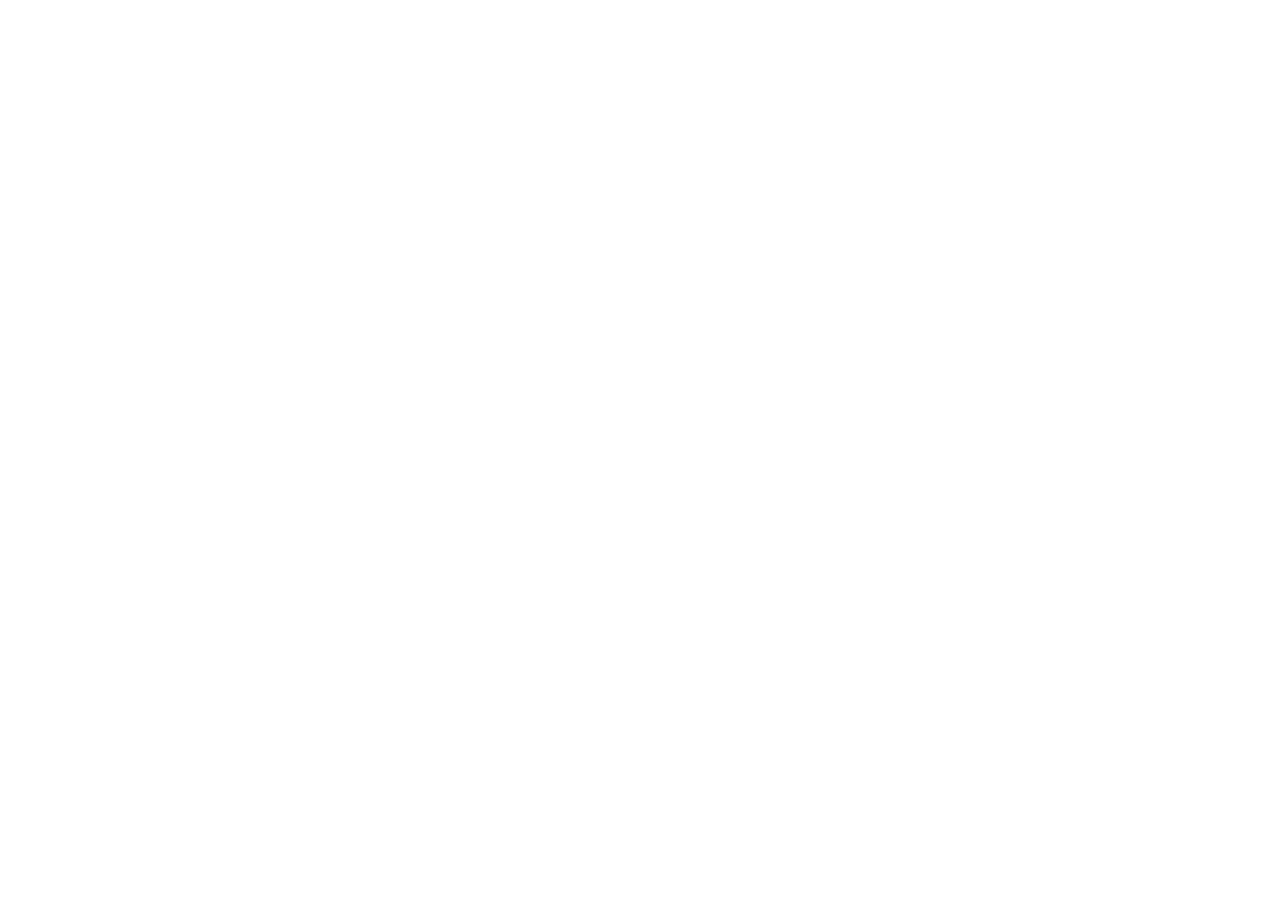
==== index.html @ 0610f1fd "Bozza home: carosello con 7 app" ====
<!DOCTYPE html>
<html lang="it">
<head>
  <meta charset="utf-8">
  <meta name="viewport" content="width=device-width, initial-scale=1, viewport-fit=cover">
  <title>Home</title>
  <link rel="stylesheet" href="css/style.css">
</head>
<body>
  <main class="home">
    <section id="carousel" class="carousel" aria-label="App" tabindex="0"></section>

    <div id="track" class="track" role="scrollbar" aria-controls="carousel" aria-orientation="horizontal">
      <div id="thumb" class="thumb"></div>
    </div>
  </main>

  <script src="js/apps.js"></script>
  <script src="js/main.js"></script>
</body>
</html>
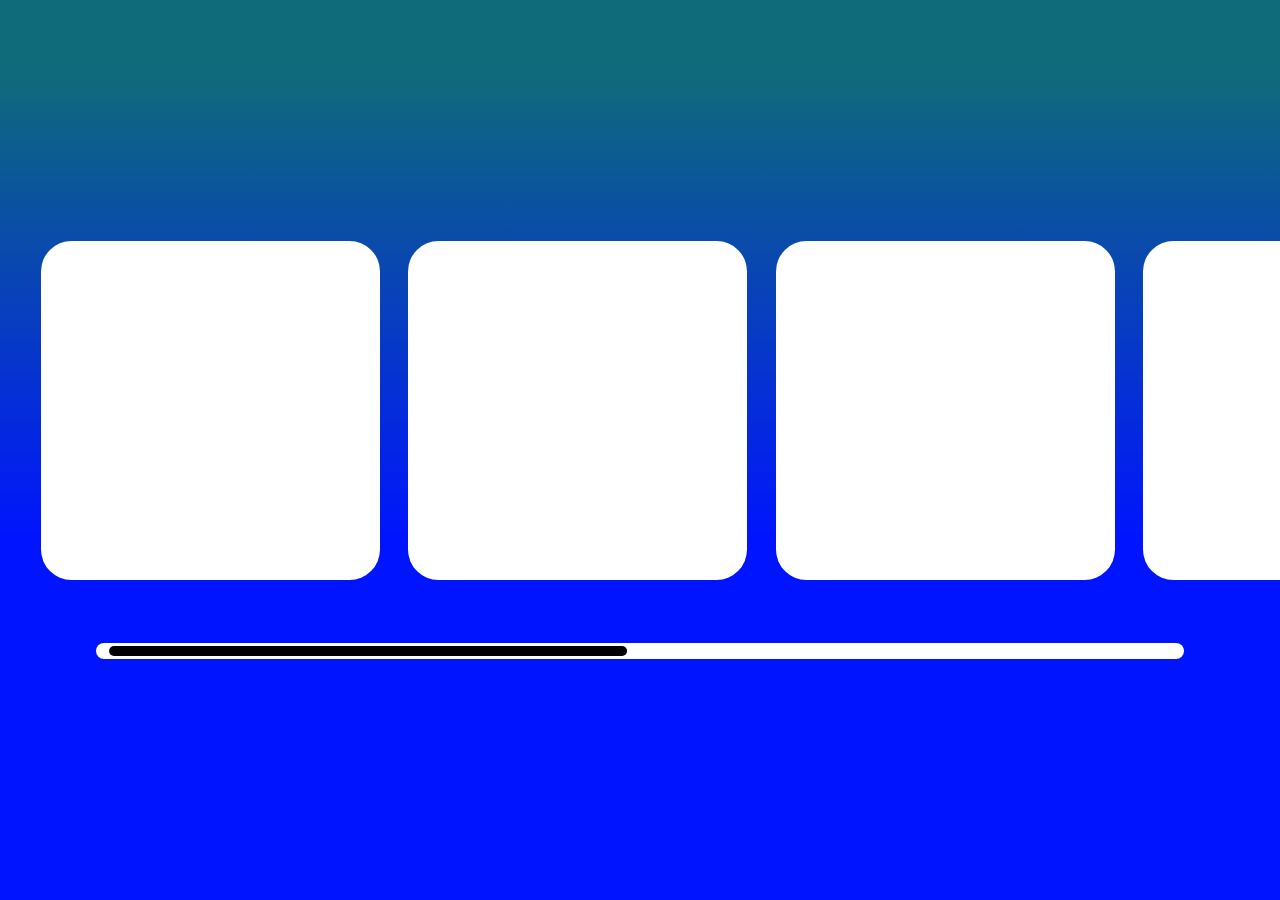
==== commit 45d0d5ab: "App installabile a schermo intero, offline e schermo sempre acceso; elenco stratagemmi (118) con nom" ====
--- a/index.html
+++ b/index.html
@@ -4,6 +4,13 @@
   <meta charset="utf-8">
   <meta name="viewport" content="width=device-width, initial-scale=1, viewport-fit=cover">
   <title>Home</title>
+  <meta name="theme-color" content="#0014ff">
+  <link rel="manifest" href="manifest.webmanifest">
+  <link rel="apple-touch-icon" href="pwa/apple-touch-icon.png">
+  <meta name="mobile-web-app-capable" content="yes">
+  <meta name="apple-mobile-web-app-capable" content="yes">
+  <meta name="apple-mobile-web-app-status-bar-style" content="black-translucent">
+  <meta name="apple-mobile-web-app-title" content="Home">
   <link rel="stylesheet" href="css/style.css">
 </head>
 <body>
--- a/css/style.css
+++ b/css/style.css
@@ -0,0 +1,84 @@
+:root {
+  --teal: #0f6b7a;
+  --blue: #0014ff;
+  --card: min(26.5vw, 57vh);       /* lato dell'icona (quadrata) */
+  --gap: 2.2vw;
+  --radius: 9%;
+  --side: 3.2vw;
+}
+
+@media (max-aspect-ratio: 1/1) {   /* telefono in verticale */
+  :root { --card: 72vw; --gap: 5vw; --side: 8vw; }
+}
+
+* { box-sizing: border-box; }
+
+html, body { height: 100%; margin: 0; overscroll-behavior: none; }
+body { height: 100dvh; }
+
+body {
+  background: linear-gradient(to bottom, var(--teal) 0%, var(--teal) 8%, var(--blue) 60%, var(--blue) 100%) no-repeat;
+  background-color: var(--blue);
+  overflow: hidden;
+  -webkit-tap-highlight-color: transparent;
+}
+
+.home {
+  height: 100%;
+  display: flex;
+  flex-direction: column;
+  justify-content: center;
+  gap: 7vh;
+  padding-top: env(safe-area-inset-top, 0px);
+  padding-bottom: env(safe-area-inset-bottom, 0px);
+}
+
+/* Carosello */
+.carousel {
+  display: flex;
+  gap: var(--gap);
+  padding: 0 var(--side);
+  overflow-x: auto;
+  scroll-snap-type: x mandatory;
+  scroll-padding: 0 var(--side);
+  scrollbar-width: none;
+  -webkit-overflow-scrolling: touch;
+  outline: none;
+}
+.carousel::-webkit-scrollbar { display: none; }
+
+.app {
+  flex: 0 0 var(--card);
+  width: var(--card);
+  height: var(--card);
+  border-radius: var(--radius);
+  background: #fff;
+  scroll-snap-align: start;
+  display: block;
+  color: inherit;
+  text-decoration: none;
+}
+.app:focus-visible { outline: 4px solid #000; outline-offset: 4px; }
+
+/* Barra di scorrimento personalizzata */
+.track {
+  position: relative;
+  align-self: center;
+  width: 85%;
+  height: 1.8vh;
+  min-height: 12px;
+  background: #fff;
+  border-radius: 999px;
+  touch-action: none;
+  cursor: pointer;
+}
+.thumb {
+  position: absolute;
+  top: 18%;
+  bottom: 18%;
+  left: 0;
+  background: #000;
+  border-radius: 999px;
+  cursor: grab;
+}
+.thumb:active { cursor: grabbing; }
